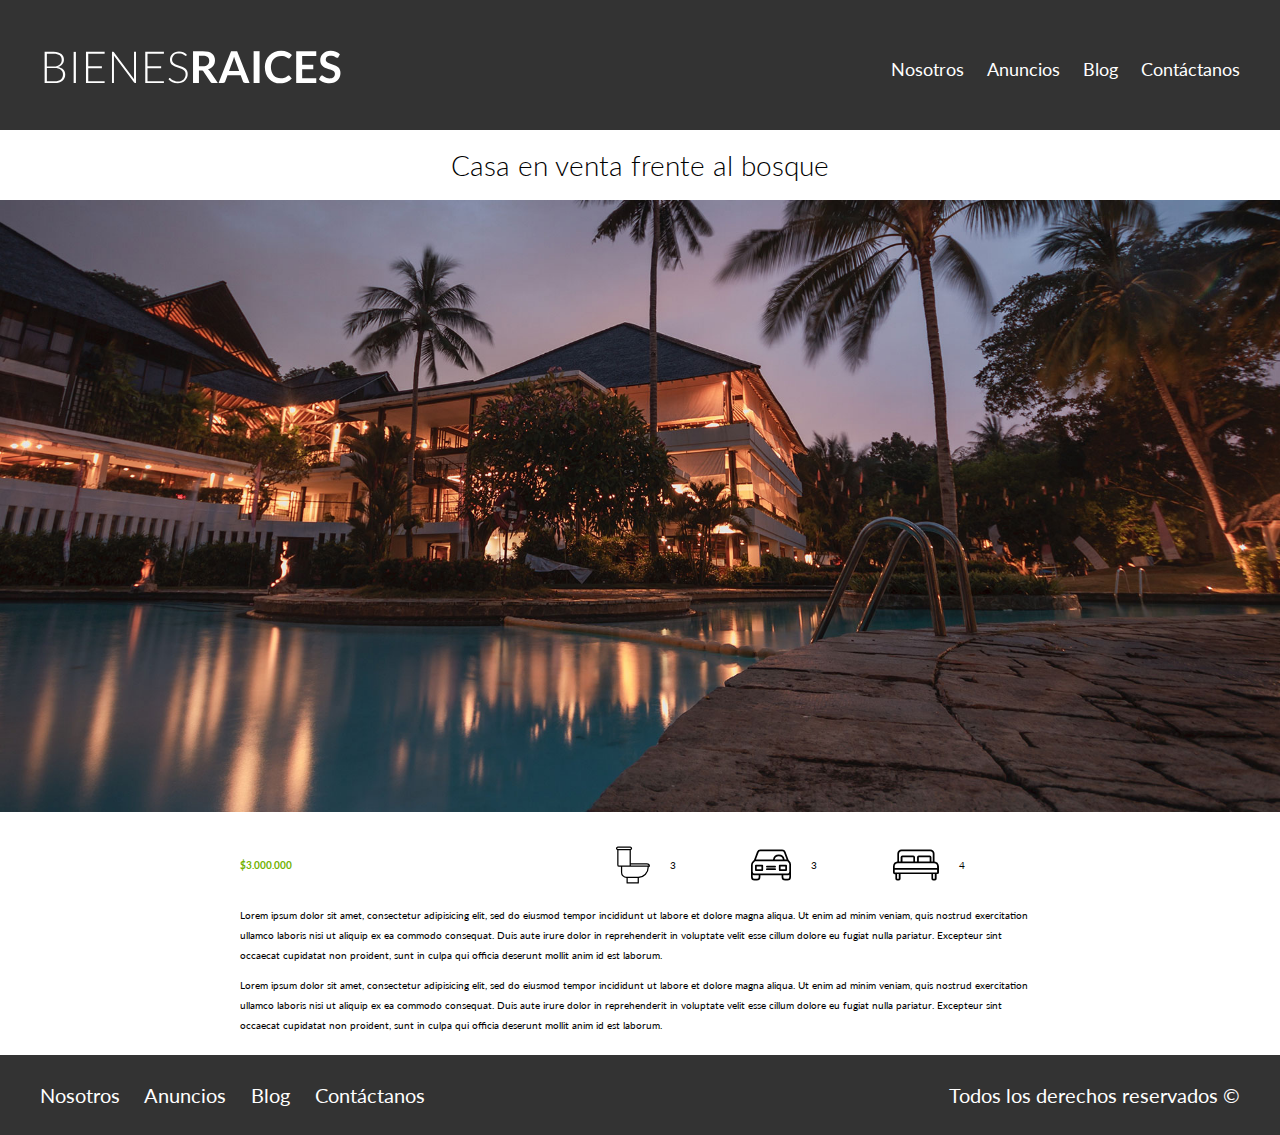
==== anuncio.html @ 90afb243 "primer commit" ====
<!DOCTYPE html>
<html lang="en" dir="ltr">
  <head>
    <meta charset="utf-8">
    <meta name="viewport" content="width=device-width, initial-scale=1.0">
    <meta http-http-equiv="X-UA-Compatible" content="ie=edge">
    <link href="https://fonts.googleapis.com/css2?family=Lato&family=Montserrat&family=Playfair+Display:wght@300;400;600;700&display=swap" rel="stylesheet"> <!-- Se importa el estilo de fuente-->
    <link rel="stylesheet" href="css/normalize.css">   <!-- Estilo unico. No varía con  el navegador-->
    <link rel="stylesheet" href="css/style.css">
    <title></title>
  </head>
  <body>

  <header class="site-header">
    <div class="contenedor contenido-header">
      <div class="barra">

        <a href="index.html">
        <img src="img/logo.svg" alt="Logo"></a>

        <nav class="navegacion">

          <a href="nosotros.html">Nosotros</a>
          <a href="anuncios.html">Anuncios</a>
          <a href="blog.html">Blog</a>
          <a href="contacto.html">Contáctanos</a>

        </nav>
      </div>


    </div>  <!--  Contenedor -->
  </header>

  <h1 class="fw-300 centrar-texto">Casa en venta frente al bosque</h1>
  <img src="img/destacada.jpg" alt="Imagen anuncio">

  <main class="contenedor seccion contenido-centrado">
    <div class="resumen-propiedad">
      <p class="precio">$3.000.000</p>

      <ul class="iconos-caracteristicas">
        <li>
          <img src="img/icono_wc.svg" alt="icono wc">
          <p>3</p>
        </li>
        <li>
          <img src="img/icono_estacionamiento.svg" alt="estacionamiento">
           <p>3</p>
        </li>
        <li>
          <img src="img/icono_dormitorio.svg" alt="dormitorio">
          <p>4</p>
        </li>
      </ul>


    </div>    <!--  resumen, propiedad  -->

    <p>Lorem ipsum dolor sit amet, consectetur adipisicing elit, sed do eiusmod tempor incididunt ut labore et dolore magna aliqua. Ut enim ad minim veniam, quis nostrud exercitation ullamco laboris nisi ut aliquip ex ea commodo consequat. Duis aute irure dolor in reprehenderit in voluptate velit esse cillum dolore eu fugiat nulla pariatur. Excepteur sint occaecat cupidatat non proident, sunt in culpa qui officia deserunt mollit anim id est laborum.</p>

    <p>Lorem ipsum dolor sit amet, consectetur adipisicing elit, sed do eiusmod tempor incididunt ut labore et dolore magna aliqua. Ut enim ad minim veniam, quis nostrud exercitation ullamco laboris nisi ut aliquip ex ea commodo consequat. Duis aute irure dolor in reprehenderit in voluptate velit esse cillum dolore eu fugiat nulla pariatur. Excepteur sint occaecat cupidatat non proident, sunt in culpa qui officia deserunt mollit anim id est laborum.</p>

  </main>
    <footer class="site-footer seccion">
      <div class="contenedor contenedor-footer">
        <nav>
          <a href="nosotros.html">Nosotros</a>
          <a href="anuncios.html">Anuncios</a>
          <a href="blog.html">Blog</a>
          <a href="contacto.html">Contáctanos</a>
        </nav>


        <p class="copyright">Todos los derechos reservados &copy;</p>
    </div>
    </footer>
  </body>
</html>
---- css/style.css ----
html{
  font-size: 62.5%; /** Reset para REMS - 62.5% = 10px de 16px**/
  box-sizing: border-box; /**para que el padding no afecte el width**/
}
*, *:before, *:after { /**para que el padding no afecte el width**/
  box-sizing: inherit;
}
body{
font-family: 'Lato', sans-serif;
}

/*Globales: sirven para dar formato standar a las distintas partes*/
.contenedor{
  max-width: 120rem;
  margin: 0 auto;
  line-height: 2rem;
}
/**Se ajusta la imagen a los moldes**/
img{
  max-width: 100%;
}
/**Establece un tamaño de fuente automático a mis fuentes**/
h1{
  font-size: 2.8rem;
}
h2{
  font-size: 2.4rem;
}
h3{
  font-size: 2rem;
}
h4{
  font-size: 1.7rem;
}
/**Utilidades: separaciones estandar en mis secciones**/
.seccion{
  margin-top: 2rem;
  margin-bottom: 2rem;

}
.contenido-centrado{ /** Para la página de anuncio: centrar contenido y que no se vea más extenso**/
  max-width: 800px;
}
/**Frainwork creado para facilitar el trabajo - se usó en main - h2**/
.fw-300{
  font-weight: 300;
}
.centrar-texto{
  text-align: center;
}
.d-block{
  display: block!important; /**!important es para dar prioridad a esta lìnea aunque abajo haya otra orden**/
}
/**Botones**/
.boton{
  color: white;
  font-weight: 700;
  text-decoration: none;
  margin-top: 3rem;
  font-size: 1.3rem;
  padding: 1rem;
  display: inline-block;
  text-align: center;

}
.boton-amarillo{
  background-color: #E08709;
}
.boton-verde{
  background-color: #71B100;

}
/*Header*/
.site-header{
  background-color: #333333;
  padding: 1rem 0 3rem 0;
}
.site-header.inicio{
  background-image: url(../img/header.jpg);
  height: 100vh;
  min-height: 60rem;
  background-position: center;
  background-size: cover;
}
.barra{
  display: flex;
  justify-content: space-between;
  align-items: center;
  padding-top: 3rem;
}
.navegacion a{
  color: white;
  text-decoration: none;
  font-size: 1.8rem;
  margin-right: 2rem;
}
.navegacion a:last-of-type{
  margin: 0;
}
.navegacion a:hover{
  color: #71B100;
}
.contenido-header{
  height: 100%;
  display: flex;
  flex-direction: column;
  justify-content: space-between;
}
.contenido-header h1{
  color: white;
  padding-top: 3rem;
  max-width: 50rem;
  line-height: 5rem;
}
/**Formato iconos nosotros**/
.iconos-nosotros{
  display: flex;
  justify-content: space-between;
}
.icono{
  flex-basis: calc(33.3% - 1rem); /**para que ocupe un espacio determinado y se adapte a cualquier pantalla**/
  text-align: center;
}
.icono h3{
  text-transform: uppercase;
}
.icono p{
  font-size: 1.5rem;
}
main h2{
  text-transform: capitalize; /**primera letra mayúscula y el resto minúscula**/
}
/**Formato anuncios**/
.contenedor-anuncios{
  display: flex;
  justify-content: space-between;
  flex-wrap: wrap;

}
.anuncio{
  flex: 0 0 calc(33.3% - 1rem); /**flex engloba las tres propiedades: grow: para que el contenido crezca si es posible / shrink: Para que el contenido se achique si es posible / basis: para calcular tamaño de forma automatica**/
  border: 1px solid #B5B5B5;
  background-color: #ECEBEB;
  margin-bottom: 2rem;
}
.contenido-anuncio{
  padding: 2rem;
  font-size: 1.5rem;

}
.contenido-anuncio h3.
.contenido-anuncio p{
  margin: 0;
}
.precio{
  color: #71B100;
  font-weight: 700;
}
.iconos-caracteristicas{
  list-style: none;
  padding: 0;
  display: flex;
  justify-content: flex-end;
  justify-content: space-evenly;
  max-width: 500px;
  flex: 1; /**para que no se comprima el contenido y crezca**/
}
.iconos-caracteristicas li{

  display: flex;
}
.iconos-caracteristicas img{
  margin-right: 2rem;
}
.ver-todas{
  display: flex;
  justify-content: flex-end;
}
.imagen-contacto{
  background-image: url(../img/encuentra.jpg);
  height: 40rem;
  background-position: center center;
  background-size: cover;
  display: flex;
  align-items: center;
}
.contenido-contacto{
  flex: 1;  /**calcula cuántos elementos hay y divide la cantidad de espacio entre todos (1000px)**/
  color: white;
}
.contenido-contacto p{
  font-size: 1.8rem;
  line-height: 5rem;
}
/**Sección inferior**/
.seccion-inferior{
  display: flex;
  justify-content: space-between;
}
.seccion-inferior .blog{
  flex-basis: 60%;
}
.seccion-inferior .testimoniales{
  flex-basis: calc(40% - 2rem);
}
.entrada-blog{
  display: flex;
  justify-content: space-between;
  margin-bottom: 2rem;
}
.entrada-blog:last-of-type{
  margin-bottom: 0;
}
.entrada-blog .imagen {
  flex-basis: 40%;
}
.entrada-blog .texto-entrada {
  flex-basis: calc(60% - 3rem);
}
.texto-entrada h4{
  margin-left: 0;
  line-height: 1.4rem;
}
.texto-entrada p{
  font-size: 2rem;
  line-height: 2.3rem;
}
.texto-entrada a{
  text-decoration: none;
  color: #000000;
}
.texto-entrada a:hover{
  color: #71B100;
}
.texto-entrada h4::after { /**Elementos que no existen, son artficiales - no se visualizan en "inspección"**/
  content: " ";
  display: block;
  width: 23rem;
  height: .3rem;
  background-color: #71B100;
  margin-top: .7rem;
}
.texto-entrada span{ /**span funciona como contenedor pero en linea. En un parrafo le da caracteriticas especiales a una palabra o frase**/
  color: #E08709;
}
/**Testimoniales**/
.testimonial{
  background-color: #71B100;
  font-size: 2.2rem;
  padding: 1.5rem;
  color: #ffffff;
  border-radius: 2rem;
  line-height: 3.5rem;
}
.testimonial p{
  display: flex;
  justify-content: flex-end;
}
.testimonial blockquote::before {/**Se crea un pseudoelemente antes**/
  content: "";
  background-image: url(../img/comilla.svg);
  width: 4rem;
  height: 4rem;
  position: absolute; /**una posicion exacta dentro de la caja: top-rigth-bottom-left /afecta al resto de las cajas**/
  left: -2rem;
}

.testimonial blockquote{
  position: relative; /**desplaza una caja respecto de su posicion original: top-rigth-bottom-left /no afecta al resto de las cajas**/
  padding: 4rem;
  font-weight: 400;
}
/**Footer**/
.site-footer{
  background-color: #333333;
  margin: 0;
  font-size: 2rem;
  color: white;
  text-decoration: none;


}
.contenedor-footer{
  padding: 3rem 0;
  display: flex;
  justify-content: space-between;
  align-items: center;
}
.site-footer a{
  text-decoration: none;
  color: white;
  margin-right: 2rem;
}
.site-footer a:hover{
  color: #71B100;
}
.copyright{
  margin: 0;
}

/**páginas internas**/
/**Nosotros**/
.contenido-nosotros{
  display: grid; /**El contenedor se convierte en una cuadricula y se divide en filas y columnas. Se definen columnas de acuerdo a la cantidad de hijos**/
  grid-template-columns: 50% 50%; /**Son 2 columnas de igual tamaño**/
  grid-column-gap: 2rem; /**Separacion entre columnas**/
}
.texto-nosotros blockquote{
  font-weight: 900;
  font-size: 2rem;
  margin: 0;
  padding: 0 0 3rem 0;
}
/**anuncio**/
.resumen-propiedad{
  display:flex;
  justify-content: space-between;
  align-items: center;
}

/**Contacto**/
form p{
  font-size: 1.2rem;
  color: #333333;
  margin: 0;

}

legend{
  font-size: 2rem;
  color: #333333;

}
label{
  display: block;
  font-weight: 700;
  text-transform: uppercase;
}
input:not([type="submit"]), /**Esto para modificar todo excepto lo que está después del paréntesis)**/
textarea,
select{
  padding: 1rem;
  display: block;
  width: 100%;
  background-color: #e1e1e1;
  margin-bottom: 2rem;
  border: none;
  border-radius: 2rem;
}
input[type="radio"]{
  width: auto;
}
select{
  -webkit-appareance: none;
  appareance: none;
}
textarea{
  height: 20rem;
}
.forma-contacto{
  max-width: 30rem;
  display: flex;
  justify-content: space-between;
  align-items: auto;
}
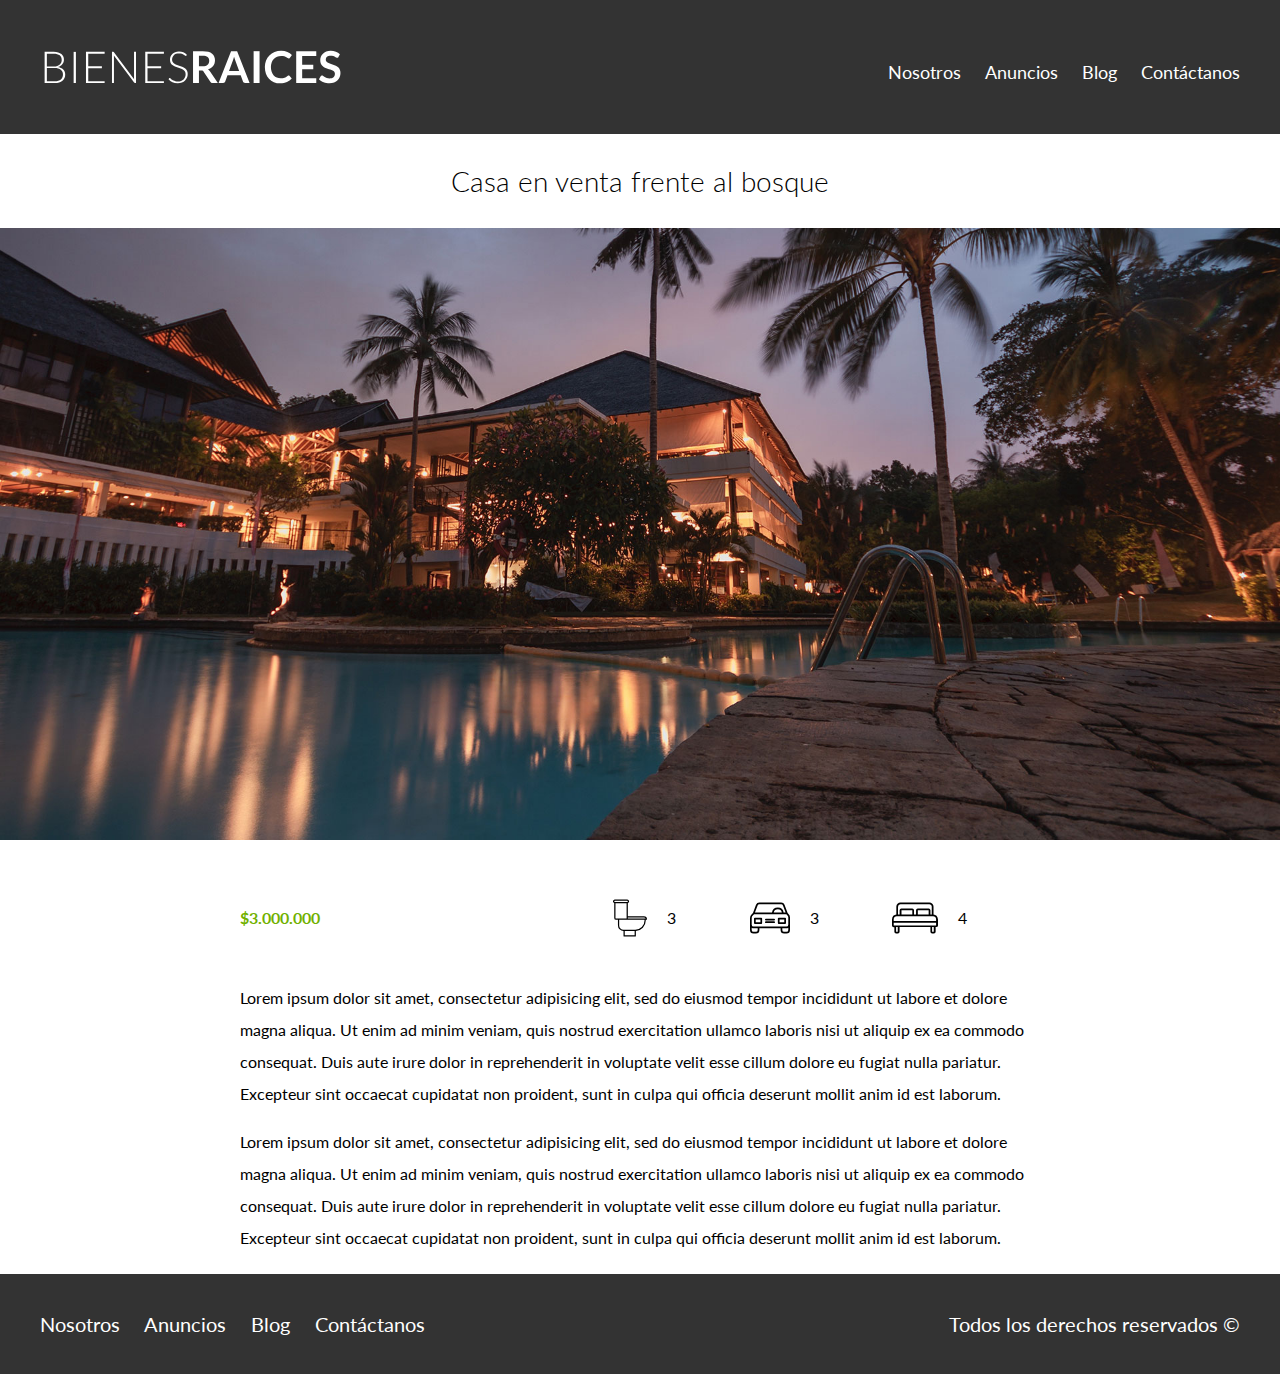
==== commit 1cf489b3: "Agregando Responsive" ====
--- a/anuncio.html
+++ b/anuncio.html
@@ -7,7 +7,8 @@
     <link href="https://fonts.googleapis.com/css2?family=Lato&family=Montserrat&family=Playfair+Display:wght@300;400;600;700&display=swap" rel="stylesheet"> <!-- Se importa el estilo de fuente-->
     <link rel="stylesheet" href="css/normalize.css">   <!-- Estilo unico. No varía con  el navegador-->
     <link rel="stylesheet" href="css/style.css">
-    <title></title>
+    <meta name="viewport" content="width=device-width, initial-scale=1">
+    <title>Bienes Raíces: anuncio</title>
   </head>
   <body>
 
--- a/css/style.css
+++ b/css/style.css
@@ -8,13 +8,16 @@
 }
 body{
 font-family: 'Lato', sans-serif;
+font-size: 1.6rem;
+line-height: 2;
 }
 
 /*Globales: sirven para dar formato standar a las distintas partes*/
 .contenedor{
+  width: 95%;
   max-width: 120rem;
   margin: 0 auto;
-  line-height: 2rem;
+
 }
 /**Se ajusta la imagen a los moldes**/
 img{
@@ -59,11 +62,19 @@
   text-decoration: none;
   margin-top: 3rem;
   font-size: 1.3rem;
-  padding: 1rem;
-  display: inline-block;
+  padding: 1rem 3rem;
   text-align: center;
-
-}
+  display: block;
+  flex: 0 0 100%;
+
+}
+@media (min-width: 768px) {
+  .boton{
+    display: inline-block;
+    flex: 0 0 auto;
+  }
+}
+
 .boton-amarillo{
   background-color: #E08709;
 }
@@ -84,20 +95,33 @@
   background-size: cover;
 }
 .barra{
-  display: flex;
-  justify-content: space-between;
-  align-items: center;
+
   padding-top: 3rem;
 }
+@media (min-width: 768px) {
+  .barra{
+    display: flex;
+    justify-content: space-between;
+    align-items: center;
+  }
+}
 .navegacion a{
   color: white;
   text-decoration: none;
-  font-size: 1.8rem;
-  margin-right: 2rem;
-}
-.navegacion a:last-of-type{
-  margin: 0;
-}
+  font-size: 2.2rem;
+  display: block;
+}
+@media (min-width: 768px) {
+  .navegacion a {
+    display: inline-block;
+    font-size: 1.8rem;
+    margin-right: 2rem;
+  }
+  .navegacion a:last-of-type{
+    margin: 0;
+  }
+}
+
 .navegacion a:hover{
   color: #71B100;
 }
@@ -106,22 +130,35 @@
   display: flex;
   flex-direction: column;
   justify-content: space-between;
+  text-align: center;
+}
+@media (min-width: 768px) {
+  .contenido-header{
+    text-align: left;
+  }
 }
 .contenido-header h1{
   color: white;
-  padding-top: 3rem;
-  max-width: 50rem;
-  line-height: 5rem;
+  padding-top: 2rem;
+  max-width: 60rem;
+  line-height: 2;
 }
 /**Formato iconos nosotros**/
-.iconos-nosotros{
-  display: flex;
-  justify-content: space-between;
+@media (min-width: 768px) {
+  .iconos-nosotros{
+    display: flex;
+    justify-content: space-between;
+  }
+
 }
 .icono{
-  flex-basis: calc(33.3% - 1rem); /**para que ocupe un espacio determinado y se adapte a cualquier pantalla**/
   text-align: center;
 }
+@media (min-width: 768px) {
+  .icono{
+    flex-basis: calc(33.3% - 1rem); /**para que ocupe un espacio determinado y se adapte a cualquier pantalla**/
+  }
+}  
 .icono h3{
   text-transform: uppercase;
 }
@@ -132,22 +169,27 @@
   text-transform: capitalize; /**primera letra mayúscula y el resto minúscula**/
 }
 /**Formato anuncios**/
-.contenedor-anuncios{
-  display: flex;
-  justify-content: space-between;
-  flex-wrap: wrap;
-
-}
+@media (min-width: 768px) {
+  .contenedor-anuncios{
+    display: flex;
+    justify-content: space-between;
+    flex-wrap: wrap;
+  }
+}
+
 .anuncio{
-  flex: 0 0 calc(33.3% - 1rem); /**flex engloba las tres propiedades: grow: para que el contenido crezca si es posible / shrink: Para que el contenido se achique si es posible / basis: para calcular tamaño de forma automatica**/
   border: 1px solid #B5B5B5;
   background-color: #ECEBEB;
   margin-bottom: 2rem;
 }
+@media (min-width: 768px) {
+  .anuncio{
+    flex: 0 0 calc(33.3% - 1rem); /**flex engloba las tres propiedades: grow: para que el contenido crezca si es posible / shrink: Para que el contenido se achique si es posible / basis: para calcular tamaño de forma automatica**/
+  }
+}
 .contenido-anuncio{
   padding: 2rem;
   font-size: 1.5rem;
-
 }
 .contenido-anuncio h3.
 .contenido-anuncio p{
@@ -161,15 +203,14 @@
   list-style: none;
   padding: 0;
   display: flex;
-  justify-content: flex-end;
   justify-content: space-evenly;
   max-width: 500px;
   flex: 1; /**para que no se comprima el contenido y crezca**/
 }
 .iconos-caracteristicas li{
-
-  display: flex;
-}
+  display: flex;
+}
+
 .iconos-caracteristicas img{
   margin-right: 2rem;
 }
@@ -184,9 +225,10 @@
   background-size: cover;
   display: flex;
   align-items: center;
+
 }
 .contenido-contacto{
-  flex: 1;  /**calcula cuántos elementos hay y divide la cantidad de espacio entre todos (1000px)**/
+  flex: 0 0 95%;  /**calcula cuántos elementos hay y divide la cantidad de espacio entre todos (1000px)**/
   color: white;
 }
 .contenido-contacto p{
@@ -194,29 +236,38 @@
   line-height: 5rem;
 }
 /**Sección inferior**/
-.seccion-inferior{
-  display: flex;
-  justify-content: space-between;
-}
-.seccion-inferior .blog{
-  flex-basis: 60%;
-}
-.seccion-inferior .testimoniales{
-  flex-basis: calc(40% - 2rem);
-}
-.entrada-blog{
-  display: flex;
-  justify-content: space-between;
+@media (min-width: 768px) {
+  .seccion-inferior{
+    display: flex;
+    justify-content: space-between;
+  }
+  .seccion-inferior .blog{
+    flex-basis: 60%;
+  }
+  .seccion-inferior .testimoniales{
+    flex-basis: calc(40% - 2rem);
+  }
+}
+
+.entrada-blog {
   margin-bottom: 2rem;
+}
+@media (min-width: 768px) {
+  .entrada-blog {
+    display: flex;
+    justify-content: space-between;
+  }
 }
 .entrada-blog:last-of-type{
   margin-bottom: 0;
 }
+@media (min-width: 768px) {
 .entrada-blog .imagen {
   flex-basis: 40%;
-}
+  }
 .entrada-blog .texto-entrada {
   flex-basis: calc(60% - 3rem);
+  }
 }
 .texto-entrada h4{
   margin-left: 0;
@@ -278,14 +329,24 @@
   font-size: 2rem;
   color: white;
   text-decoration: none;
-
-
 }
 .contenedor-footer{
   padding: 3rem 0;
+  align-items: center;
+}
+@media (min-width: 768px) {
+  .contenedor-footer{
   display: flex;
   justify-content: space-between;
-  align-items: center;
+  }
+}
+.site-footer nav{
+  display: none;
+}
+@media (min-width: 768px) {
+  .site-footer nav{
+    display: block;
+  }
 }
 .site-footer a{
   text-decoration: none;
@@ -295,6 +356,7 @@
 .site-footer a:hover{
   color: #71B100;
 }
+
 .copyright{
   margin: 0;
 }
